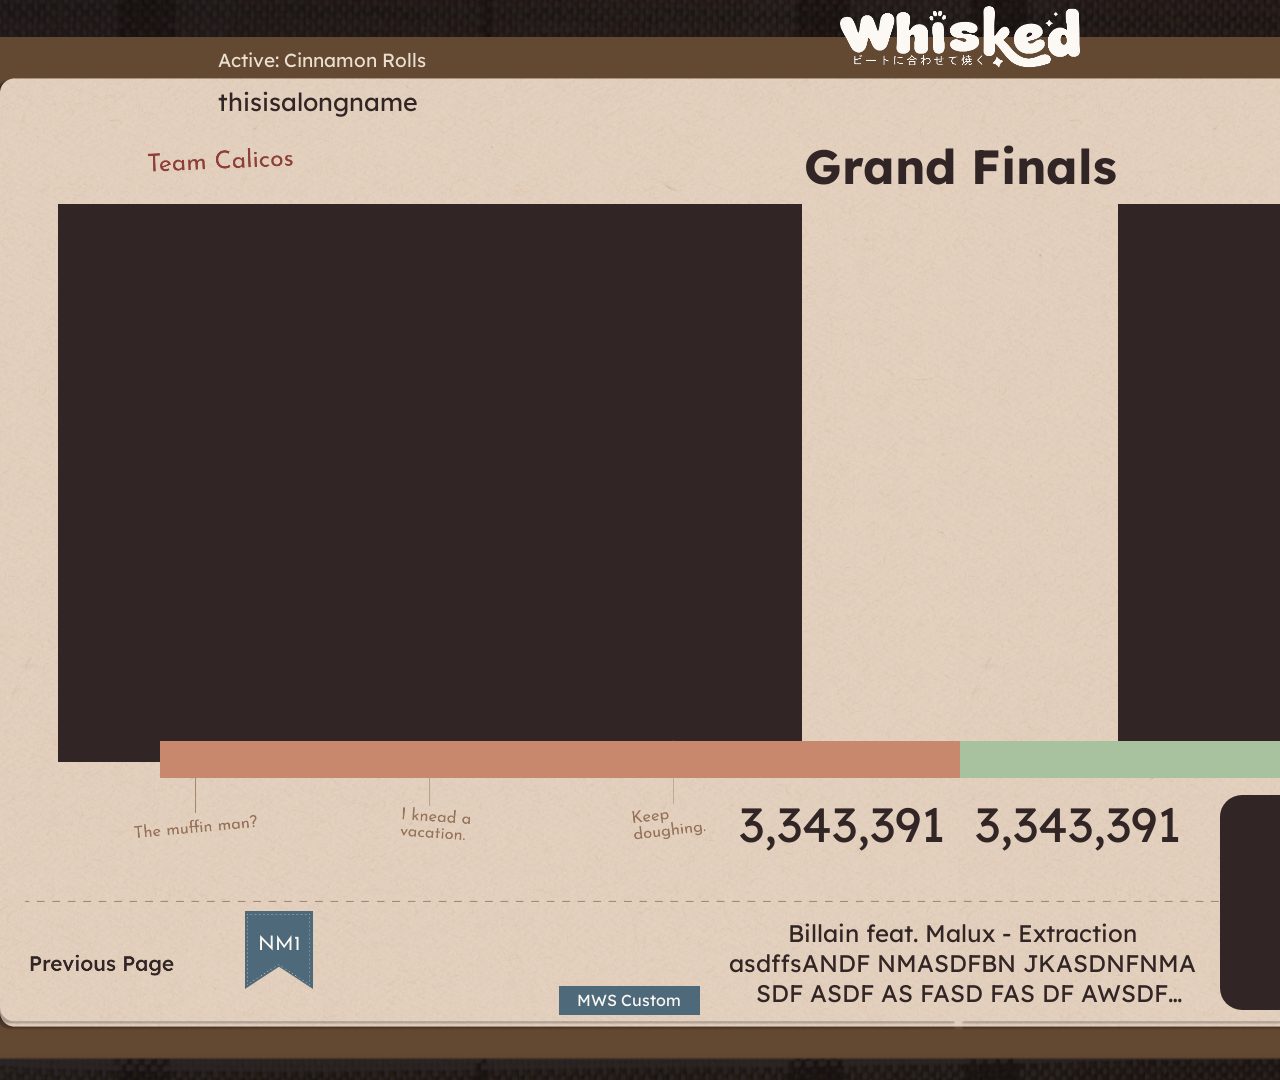
==== main/index.html @ 3c724865 "feat: save active recipe" ====
<!DOCTYPE html>
<html lang="en">
<head>
    <meta charset="UTF-8">
    <meta name="viewport" content="width=device-width, initial-scale=1.0">
    <title>Gameplay</title>

    <link rel="stylesheet" href="../_shared/css/common.css">
    <link rel="stylesheet" href="style.css">

    <!-- Fonts -->
    <link rel="preconnect" href="https://fonts.googleapis.com">
    <link rel="preconnect" href="https://fonts.gstatic.com" crossorigin>
    <link href="https://fonts.googleapis.com/css2?family=Josefin+Sans:ital,wght@0,100..700;1,100..700&family=Lexend:wght@100..900&display=swap" rel="stylesheet">

    <!-- Other scripts -->
    <script src="../_shared/deps/reconnecting-websocket.min.js"></script>
</head>
<body>
    <div class="main">
        <img class="background" src="static/background.png" style="width: 1920px;">
        <img class="logo" src="static/logo.png">
        
        <!-- Profile Pictures -->
        <div class="profile-picture left-profile-picture" id="left-profile-picture"></div>
        <div class="profile-picture right-profile-picture" id="right-profile-picture"></div>

        <!-- Active Recipes -->
        <div class="active-recipe left-active-recipe">Active: <span id="left-active-recipe">Cinnamon Rolls</span></div>
        <div class="active-recipe right-active-recipe">Active: <span id="right-active-recipe">N/A</span></div>

        <!-- Player Names -->
        <div class="player-name left-player-name" id="left-player-name">thisisalongname</div>
        <div class="player-name right-player-name" id="right-player-name">thisisalongname</div>
    
        <!-- Round Name -->
        <div class="round-name">Grand Finals</div>

        <!-- Gameplay Scenes -->
        <div class="gameplay-scene left-gameplay-scene"></div>
        <div class="gameplay-scene right-gameplay-scene"></div>

        <!-- Texts -->
        <img class="texts" src="static/texts.png">

        <!-- Score Bar -->
        <div class="score-bar left-score-bar"></div>
        <div class="score-bar right-score-bar"></div>

        <!-- Scores -->
        <div class="score left-score">3,343,391</div>
        <div class="score right-score">3,343,391</div>

        <!-- Now Playing -->
        <div class="now-playing-background">
            <div class="now-playing-banner">NM1</div>
            <img class="now-playing-dotted-lines" src="static/dotted-lines.png">
            <div class="now-playing-custom">MWS Custom</div>
        </div>

        <!-- Artist + Title -->
        <div class="now-playing-artist-title-wrapper">
            <div class="now-playing-artist-title">Billain feat. Malux - Extraction asdffsANDF NMASDFBN JKASDNFNMA SDF ASDF AS FASD FAS DF AWSDF AWEDF</div>
        </div>

        <!-- Mapper + Difficulty -->
        <div class="now-playing-mapper-difficulty now-playing-mapper">NeilPerry</div>
        <div class="now-playing-mapper-difficulty now-playing-difficulty">Edge</div>

        <div class="chat-display" id="chat-display">
            <div class="chat-display-container" id="chat-display-container"></div>
        </div>
    </div>

    <script type="module" src="index.js"></script>
</body>
</html>
---- _shared/css/common.css ----
:root {
    --bean-colour: #957259;
    --book-background-colour: #634832;
    --chocolate-colour: #312525;
    --cream-colour: #FCF9F5;
    --expresso-colour-60: #16111199;
    --foam-colour: #DAC0AB;
    --gondola-colour: #201816;
    --love-fumes-colour: #FFD1D8;
    --sage-colour: #A8C29F;
    --strawberry-colour: #C7886E;
    --vanilla-colour: #EBDFD0;
    --pick-green: #5F7F63; /* Matcha */
    --ban-red: #8D3F38; /* Cherry */
    --nm-colour: #4E6A7A;
    --ps-colour: #957259;
    --hr-colour: #8D3F38;
    --dt-colour: #634E7A;
    --fm-colour: #5F7F63;
    --tb-colour: #454545;
    --common-border-radius: 22px;
}

/* Whole page */
.main {
    position: absolute;
    top: 0;
    left: 0;
    width: 1920px;
    height: 1080px;
    background-size: cover;
    background-position: center;
    font-family: Lexend, sans-serif;
    overflow: hidden;
}

/* Chat Display */
.chat-display {
    position: relative;
    grid-column: 2 / 5;
    grid-row: 4 / 5;
    width: 100%;
    height: 205px;
    background-color: var(--chocolate-colour);
    border-radius: var(--common-border-radius);
}

/* Chat Display Container */
.chat-display-container {
    --margin: 12px;
    --dimension: calc(100% - var(--margin) * 2);

    position: absolute;
    top: var(--margin);
    left: var(--margin);
    width: var(--dimension);
    height: var(--dimension);
    display: flex;
    flex-direction: column;
    justify-content: flex-end;
    overflow-y: scroll;
}
.chat-display-container::-webkit-scrollbar { display: none; }

/* Chat Display Message */
.chat-display-message {
    display: flex;
    width: inherit;
    color: var(--vanilla-colour);
}

.chat-display-name {
    margin-right: 10px;
    white-space: nowrap;
}

.chat-display-content { width: 100%; }
.left { color: lightpink; }
.right { color: lightblue;}
.bot { color: lightyellow; }
.unknown { color: lightgreen}
---- main/style.css ----
:root {
    --profile-picture-x: 71px;
    --player-details-x: 218px;
    --gameplay-scene-x: 58px;
    --score-x: 975px;
}

/* Logo */
.logo {
    position: absolute;
    left: 50%;
    top: 0;
    transform: translateX(-50%);
    width: 240px;
}

/* Profile Picture */
.profile-picture {
    --dimension: 131px;

    position: absolute;
    top: 13px;
    width: var(--dimension);
    height: var(--dimension);
    background: center / cover;
    border-radius: 23px;
    z-index: 1;
    background-image: url("https://a.ppy.sh/9536345");
}
.left-profile-picture { left: var(--profile-picture-x); }
.right-profile-picture { right: var(--profile-picture-x); }

/* Player Names */
.active-recipe {
    position: absolute;
    top: 48px;
    font-size: 19px;
    color: var(--vanilla-colour);
}
.left-active-recipe { left: var(--player-details-x); }
.right-active-recipe { right: var(--player-details-x); }

/* Player Names */
.player-name {
    position: absolute;
    top: 76px;
    line-height: 52px;
    font-size: 25px;
    color: var(--chocolate-colour);
}
.left-player-name { left: var(--player-details-x); }
.right-player-name { right: var(--player-details-x); }

/* Round Name */
.round-name {
    position: absolute;
    top: 136px;
    left: 50%;
    transform: translateX(-50%);
    font-family: Lexend, sans-serif;
    font-size: 3rem;
    font-weight: 700;
    color: var(--chocolate-colour);
}

/* Gameplay Scene */
.gameplay-scene {
    position: absolute;
    top: 204px;
    width: 744px;
    height: 558px;
    background-color: var(--chocolate-colour);
}
.left-gameplay-scene { left: var(--gameplay-scene-x); }
.right-gameplay-scene { right: var(--gameplay-scene-x); }

/* Texts */
.texts {
    position: absolute;
    top: 740px;
    left: 133px;
    width: 1753px;
}

/* Score Bar */
.score-bar {
    position: absolute;
    top: 741px;
    width: 800px;
    height: 37px;
}

.left-score-bar {
    right: 50%;
    background-color: var(--strawberry-colour);
}

.right-score-bar {
    left: 50%;
    background-color: var(--sage-colour);
}

/* Score */
.score {
    position: absolute;
    top: 794px;
    font-family: Lexend, sans-serif;
    font-size: 3rem;
    font-weight: 400;
    color: var(--chocolate-colour);
    font-variant-numeric: tabular-nums;
}
.left-score { right: var(--score-x); }
.right-score { left: var(--score-x); }

/* Now Playing Background */
.now-playing-background {
    position: absolute;
    left: 228px;
    top: 911px;
    width: 472px;
    height: 104px;
    background: center / cover;
    background-image: url("https://assets.ppy.sh/beatmaps/2462810/covers/cover.jpg");
}

.now-playing-banner {
    position: absolute;
    left: 17px;
    width: 68px;
    height: 78px;
    line-height: 69px;
    text-align: center;
    clip-path: polygon(0% 0%, 100% 0%, 100% 100%, 50% 71.5%, 0% 100%);
    color: var(--cream-colour);
    background-color: var(--nm-colour);
    font-family: "Josefin Sans", sans-serif;
    font-size: 1.25rem;
}

.now-playing-dotted-lines {
    position: absolute;
    left: 19px;
    top: 3px;
    height: 71px;
}

.now-playing-custom {
    --height: 29px;

    position: absolute;
    bottom: 0;
    right: 0;
    width: 141.5px;
    height: var(--height);
    line-height: var(--height);
    text-align: center;
    color: var(--cream-colour);
    font-family: Lexend, sans-serif;
    background-color: var(--nm-colour);
}

/* Artist + Title */
.now-playing-artist-title-wrapper {
    position: absolute;
    top: 911px;
    left: 726px;
    width: 472px;
    height: 104px;
    color: var(--chocolate-colour);
    display: flex;
    justify-content: center;
    align-items: center;
}

.now-playing-artist-title {
    display: -webkit-box;
    -webkit-box-orient: vertical;
    -webkit-line-clamp: 3;
    font-family: Lexend, sans-serif;
    font-weight: 400;
    font-size: 1.5rem;
    color: var(--chocolate-colour);
    text-align: center;
    line-clamp: 3;
    overflow: hidden;
}

/* Now Playing Mapper + Difficulty */
.now-playing-mapper-difficulty {
    --height: 35px;

    position: absolute;
    top: 955px;
    font-family: Lexend, sans-serif;
    font-weight: 400;
    font-size: 1.25rem;
    width: 275px;
    height: var(--height);
    line-height: var(--height);
    text-align: center;
    color: var(--chocolate-colour);
}
.now-playing-mapper { left: 1202px; }
.now-playing-difficulty { left: 1480px; }

/* Chat Display */
.chat-display {
    position: absolute;
    bottom: 70px;
    right: 165px;
    width: 535px;
    height: 215px;
}
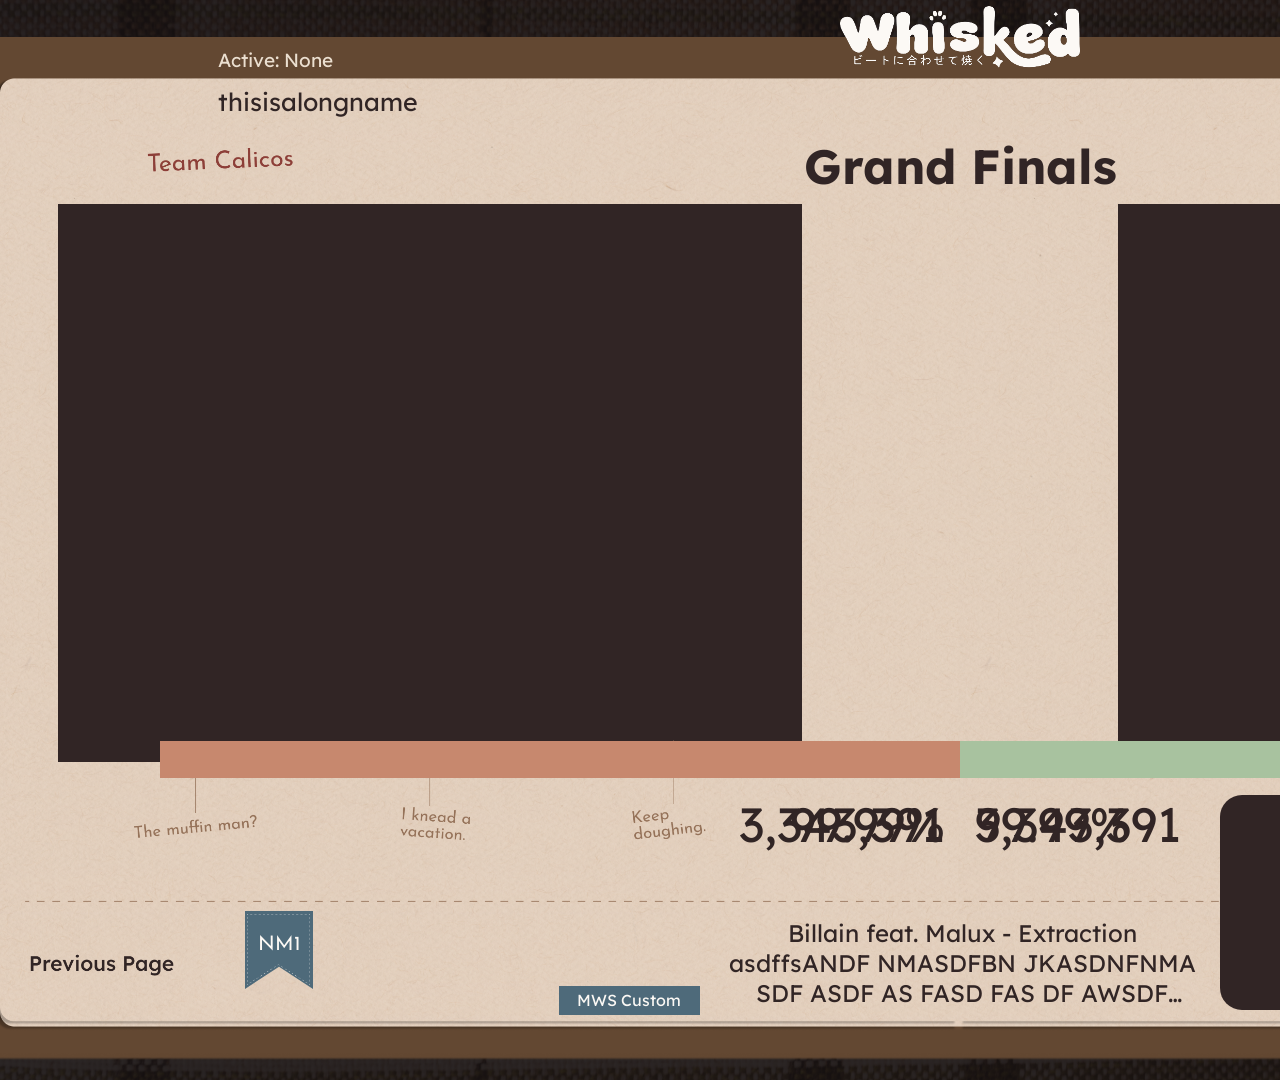
==== commit baff0aec: "feat: set round name" ====
--- a/main/index.html
+++ b/main/index.html
@@ -34,7 +34,7 @@
         <div class="player-name right-player-name" id="right-player-name">thisisalongname</div>
     
         <!-- Round Name -->
-        <div class="round-name">Grand Finals</div>
+        <div class="round-name" id="round-name">Grand Finals</div>
 
         <!-- Gameplay Scenes -->
         <div class="gameplay-scene left-gameplay-scene"></div>
@@ -44,12 +44,16 @@
         <img class="texts" src="static/texts.png">
 
         <!-- Score Bar -->
-        <div class="score-bar left-score-bar"></div>
-        <div class="score-bar right-score-bar"></div>
+        <div class="score-bar left-score-bar" id="score-left-score-bar"></div>
+        <div class="score-bar right-score-bar" id="score-right-score-bar"></div>
+        <div class="score-bar left-score-bar" id="acc-left-score-bar"></div>
+        <div class="score-bar right-score-bar" id="acc-right-score-bar"></div>
 
         <!-- Scores -->
-        <div class="score left-score">3,343,391</div>
-        <div class="score right-score">3,343,391</div>
+        <div class="score left-score" id="score-left-score">3,343,391</div>
+        <div class="score right-score" id="score-right-score">3,343,391</div>
+        <div class="score left-score" id="acc-left-score">99.99%</div>
+        <div class="score right-score" id="acc-right-score">99.99%</div>
 
         <!-- Now Playing -->
         <div class="now-playing-background">
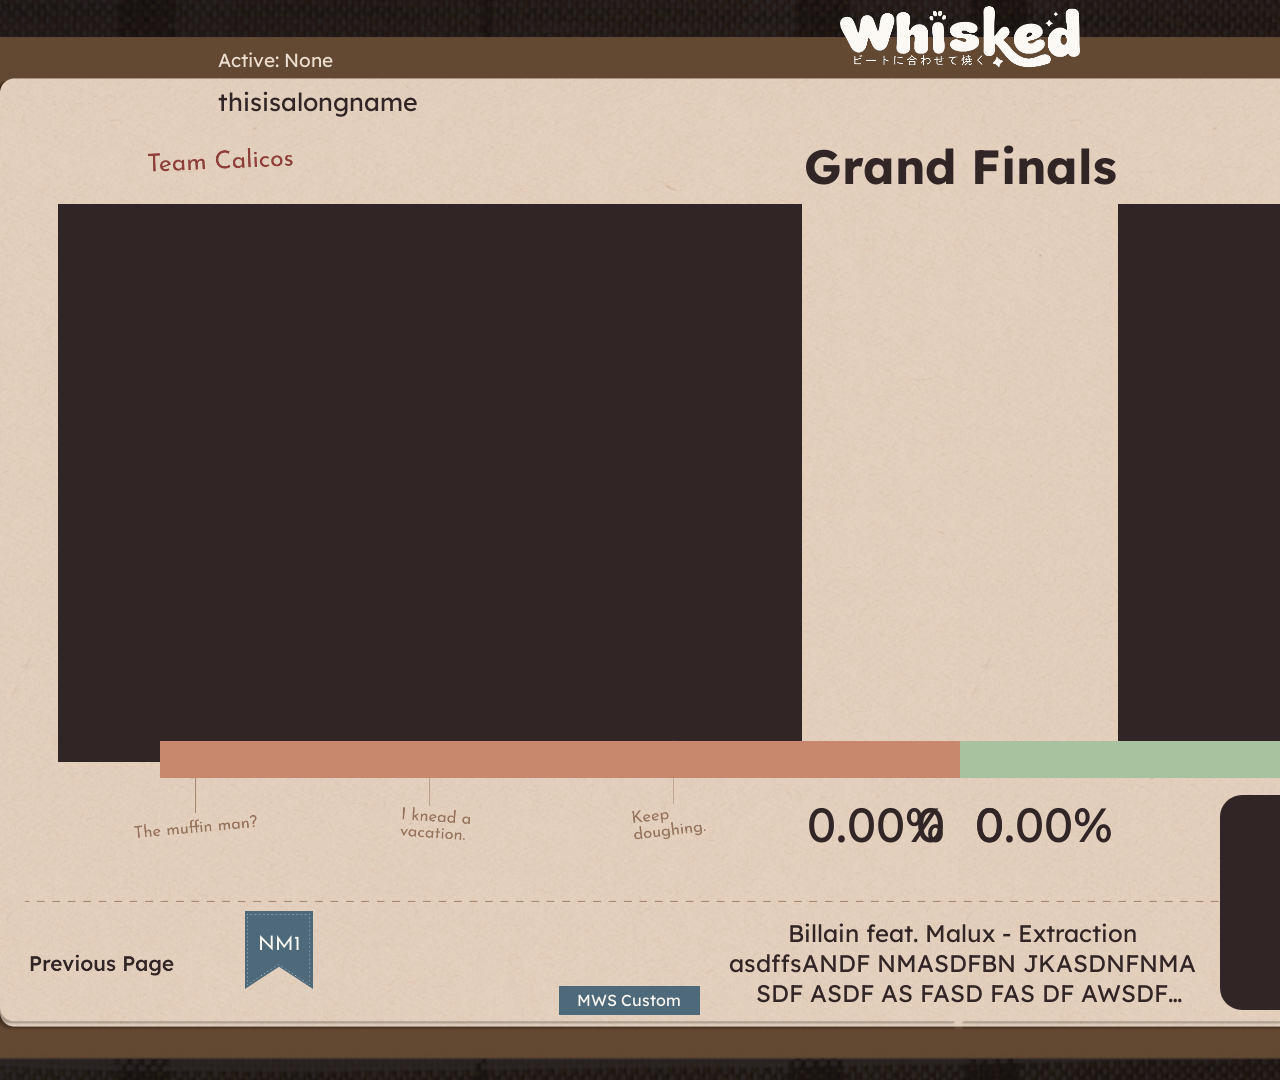
==== commit dfb4cfec: "feat: complete score setting" ====
--- a/main/index.html
+++ b/main/index.html
@@ -15,6 +15,7 @@
 
     <!-- Other scripts -->
     <script src="../_shared/deps/reconnecting-websocket.min.js"></script>
+    <script src="../_shared/deps/countUp.js"></script>
 </head>
 <body>
     <div class="main">
@@ -46,8 +47,6 @@
         <!-- Score Bar -->
         <div class="score-bar left-score-bar" id="score-left-score-bar"></div>
         <div class="score-bar right-score-bar" id="score-right-score-bar"></div>
-        <div class="score-bar left-score-bar" id="acc-left-score-bar"></div>
-        <div class="score-bar right-score-bar" id="acc-right-score-bar"></div>
 
         <!-- Scores -->
         <div class="score left-score" id="score-left-score">3,343,391</div>
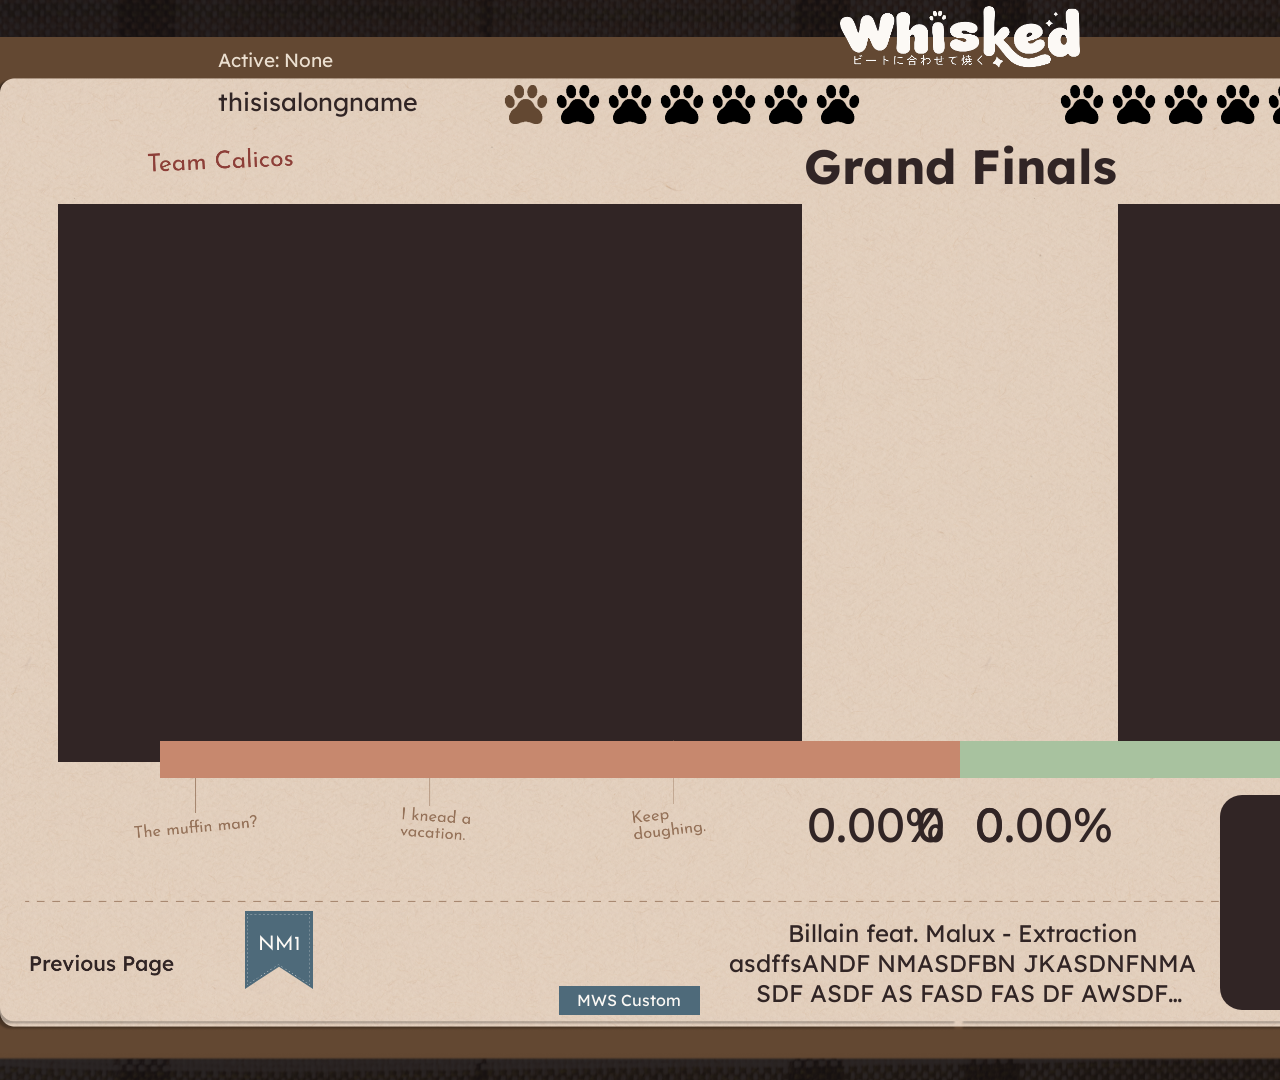
==== commit 46d767f9: "feat: complete styling scores" ====
--- a/main/index.html
+++ b/main/index.html
@@ -33,6 +33,26 @@
         <!-- Player Names -->
         <div class="player-name left-player-name" id="left-player-name">thisisalongname</div>
         <div class="player-name right-player-name" id="right-player-name">thisisalongname</div>
+
+        <!-- Player Star Containers -->
+        <div class="player-star-container left-player-star-container" id="left-player-star-container">
+            <img src="static/stars/star-fill.png">
+            <img src="static/stars/star-empty.png">
+            <img src="static/stars/star-empty.png">
+            <img src="static/stars/star-empty.png">
+            <img src="static/stars/star-empty.png">
+            <img src="static/stars/star-empty.png">
+            <img src="static/stars/star-empty.png">
+        </div> 
+        <div class="player-star-container right-player-star-container" id="right-player-star-container">
+            <img src="static/stars/star-fill.png">
+            <img src="static/stars/star-empty.png">
+            <img src="static/stars/star-empty.png">
+            <img src="static/stars/star-empty.png">
+            <img src="static/stars/star-empty.png">
+            <img src="static/stars/star-empty.png">
+            <img src="static/stars/star-empty.png">
+        </div> 
     
         <!-- Round Name -->
         <div class="round-name" id="round-name">Grand Finals</div>
@@ -45,8 +65,8 @@
         <img class="texts" src="static/texts.png">
 
         <!-- Score Bar -->
-        <div class="score-bar left-score-bar" id="score-left-score-bar"></div>
-        <div class="score-bar right-score-bar" id="score-right-score-bar"></div>
+        <div class="score-bar left-score-bar" id="left-score-bar"></div>
+        <div class="score-bar right-score-bar" id="right-score-bar"></div>
 
         <!-- Scores -->
         <div class="score left-score" id="score-left-score">3,343,391</div>
--- a/main/style.css
+++ b/main/style.css
@@ -211,4 +211,18 @@
     right: 165px;
     width: 535px;
     height: 215px;
-}+}
+
+/* Player Star Container */
+.player-star-container {
+    position: absolute;
+    top: 85px;
+    display: flex;
+}
+.player-star-container img { width: 52px; }
+
+.right-player-star-container {
+    right: 500px;
+    flex-direction: row-reverse;
+}
+.left-player-star-container { left: 500px; }
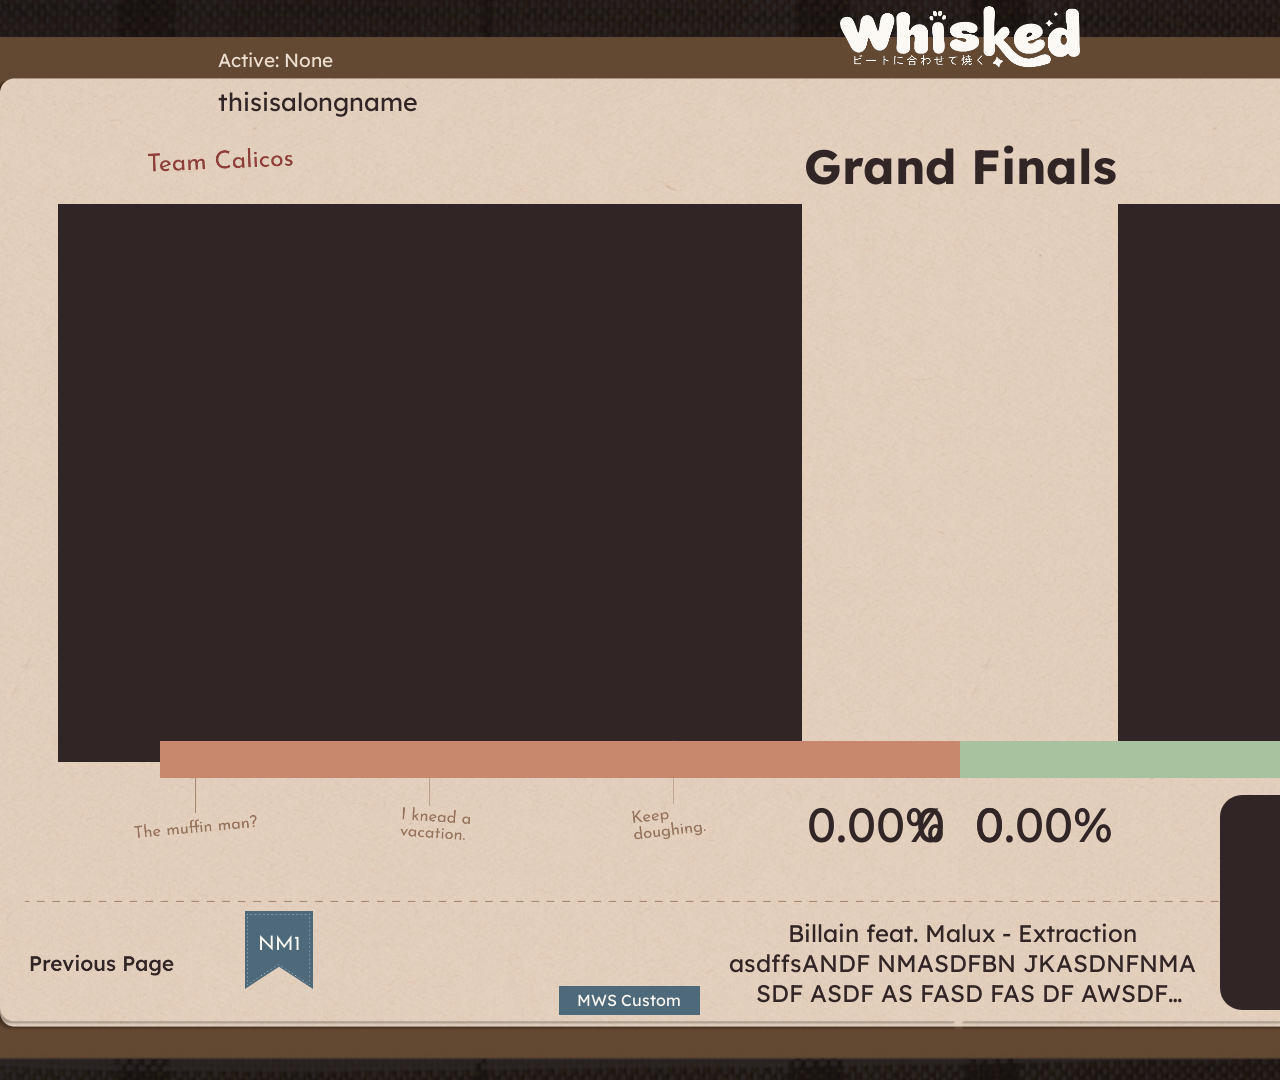
==== commit e5b179ce: "feat: remove placeholders" ====
--- a/main/index.html
+++ b/main/index.html
@@ -35,24 +35,8 @@
         <div class="player-name right-player-name" id="right-player-name">thisisalongname</div>
 
         <!-- Player Star Containers -->
-        <div class="player-star-container left-player-star-container" id="left-player-star-container">
-            <img src="static/stars/star-fill.png">
-            <img src="static/stars/star-empty.png">
-            <img src="static/stars/star-empty.png">
-            <img src="static/stars/star-empty.png">
-            <img src="static/stars/star-empty.png">
-            <img src="static/stars/star-empty.png">
-            <img src="static/stars/star-empty.png">
-        </div> 
-        <div class="player-star-container right-player-star-container" id="right-player-star-container">
-            <img src="static/stars/star-fill.png">
-            <img src="static/stars/star-empty.png">
-            <img src="static/stars/star-empty.png">
-            <img src="static/stars/star-empty.png">
-            <img src="static/stars/star-empty.png">
-            <img src="static/stars/star-empty.png">
-            <img src="static/stars/star-empty.png">
-        </div> 
+        <div class="player-star-container left-player-star-container" id="left-player-star-container"></div> 
+        <div class="player-star-container right-player-star-container" id="right-player-star-container"></div> 
     
         <!-- Round Name -->
         <div class="round-name" id="round-name">Grand Finals</div>
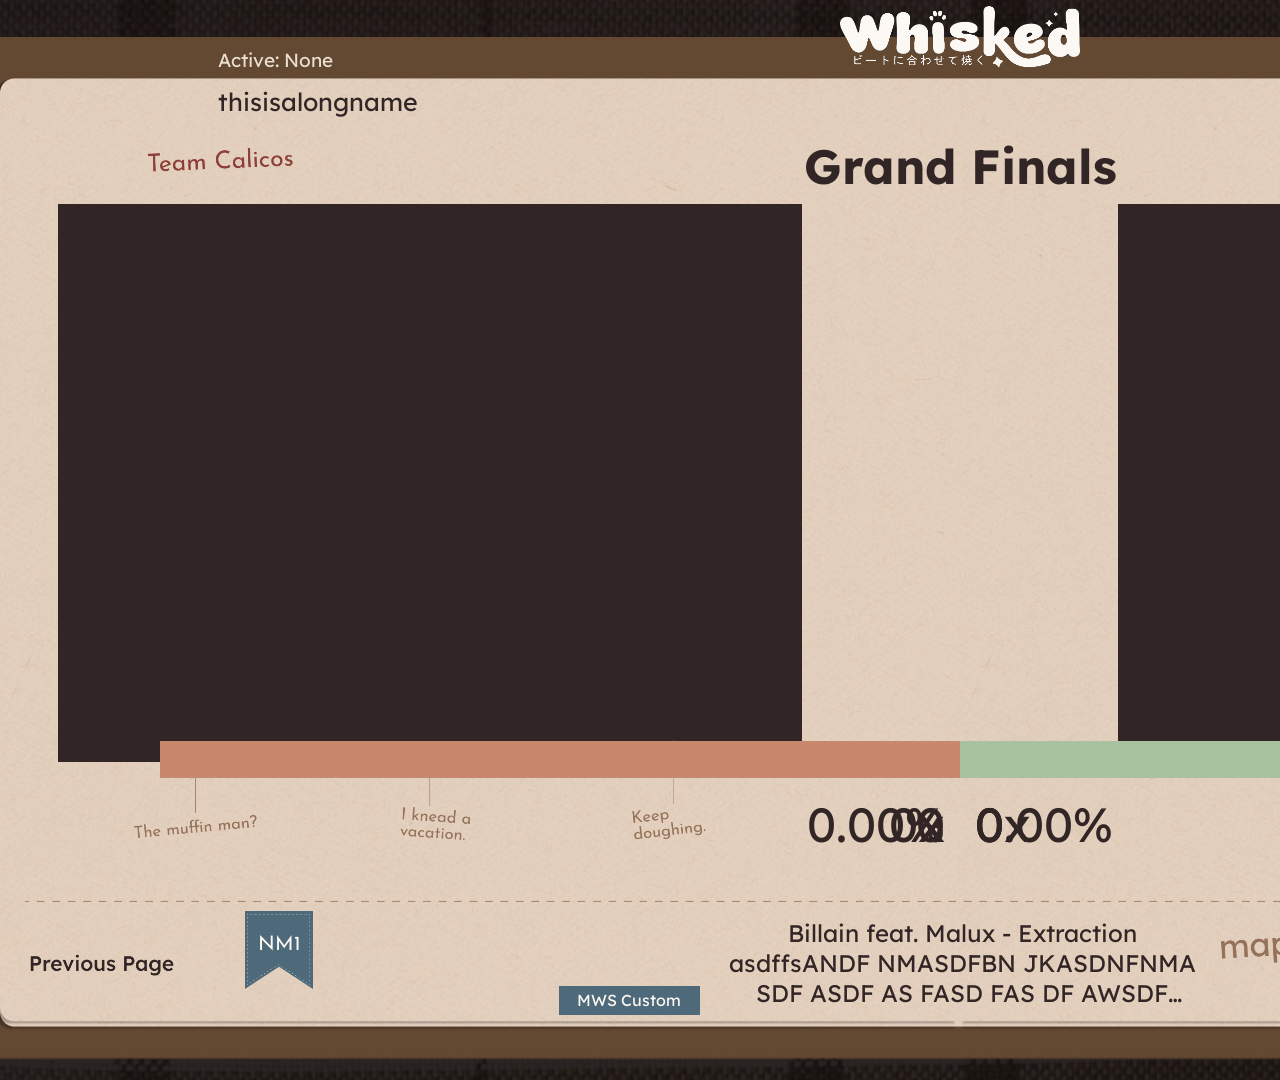
==== commit b4769db2: "feat: update scores" ====
--- a/main/index.html
+++ b/main/index.html
@@ -57,22 +57,24 @@
         <div class="score right-score" id="score-right-score">3,343,391</div>
         <div class="score left-score" id="acc-left-score">99.99%</div>
         <div class="score right-score" id="acc-right-score">99.99%</div>
+        <div class="score left-score" id="miss-left-score">100x</div>
+        <div class="score right-score" id="miss-right-score">100x</div>
 
         <!-- Now Playing -->
-        <div class="now-playing-background">
-            <div class="now-playing-banner">NM1</div>
-            <img class="now-playing-dotted-lines" src="static/dotted-lines.png">
-            <div class="now-playing-custom">MWS Custom</div>
+        <div class="now-playing-background" id="now-playing-background">
+            <div class="now-playing-banner" id="now-playing-banner">NM1</div>
+            <img class="now-playing-dotted-lines" id="now-playing-dotted-lines" src="static/dotted-lines.png">
+            <div class="now-playing-custom" id="now-playing-custom">MWS Custom</div>
         </div>
 
         <!-- Artist + Title -->
         <div class="now-playing-artist-title-wrapper">
-            <div class="now-playing-artist-title">Billain feat. Malux - Extraction asdffsANDF NMASDFBN JKASDNFNMA SDF ASDF AS FASD FAS DF AWSDF AWEDF</div>
+            <div class="now-playing-artist-title" id="now-playing-artist-title">Billain feat. Malux - Extraction asdffsANDF NMASDFBN JKASDNFNMA SDF ASDF AS FASD FAS DF AWSDF AWEDF</div>
         </div>
 
         <!-- Mapper + Difficulty -->
-        <div class="now-playing-mapper-difficulty now-playing-mapper">NeilPerry</div>
-        <div class="now-playing-mapper-difficulty now-playing-difficulty">Edge</div>
+        <div class="now-playing-mapper-difficulty now-playing-mapper" id="now-playing-mapper">NeilPerry</div>
+        <div class="now-playing-mapper-difficulty now-playing-difficulty" id="now-playing-difficulty">Edge</div>
 
         <div class="chat-display" id="chat-display">
             <div class="chat-display-container" id="chat-display-container"></div>
--- a/main/style.css
+++ b/main/style.css
@@ -211,6 +211,8 @@
     right: 165px;
     width: 535px;
     height: 215px;
+    opacity: 0;
+    transition: 500ms ease-in-out;
 }
 
 /* Player Star Container */
